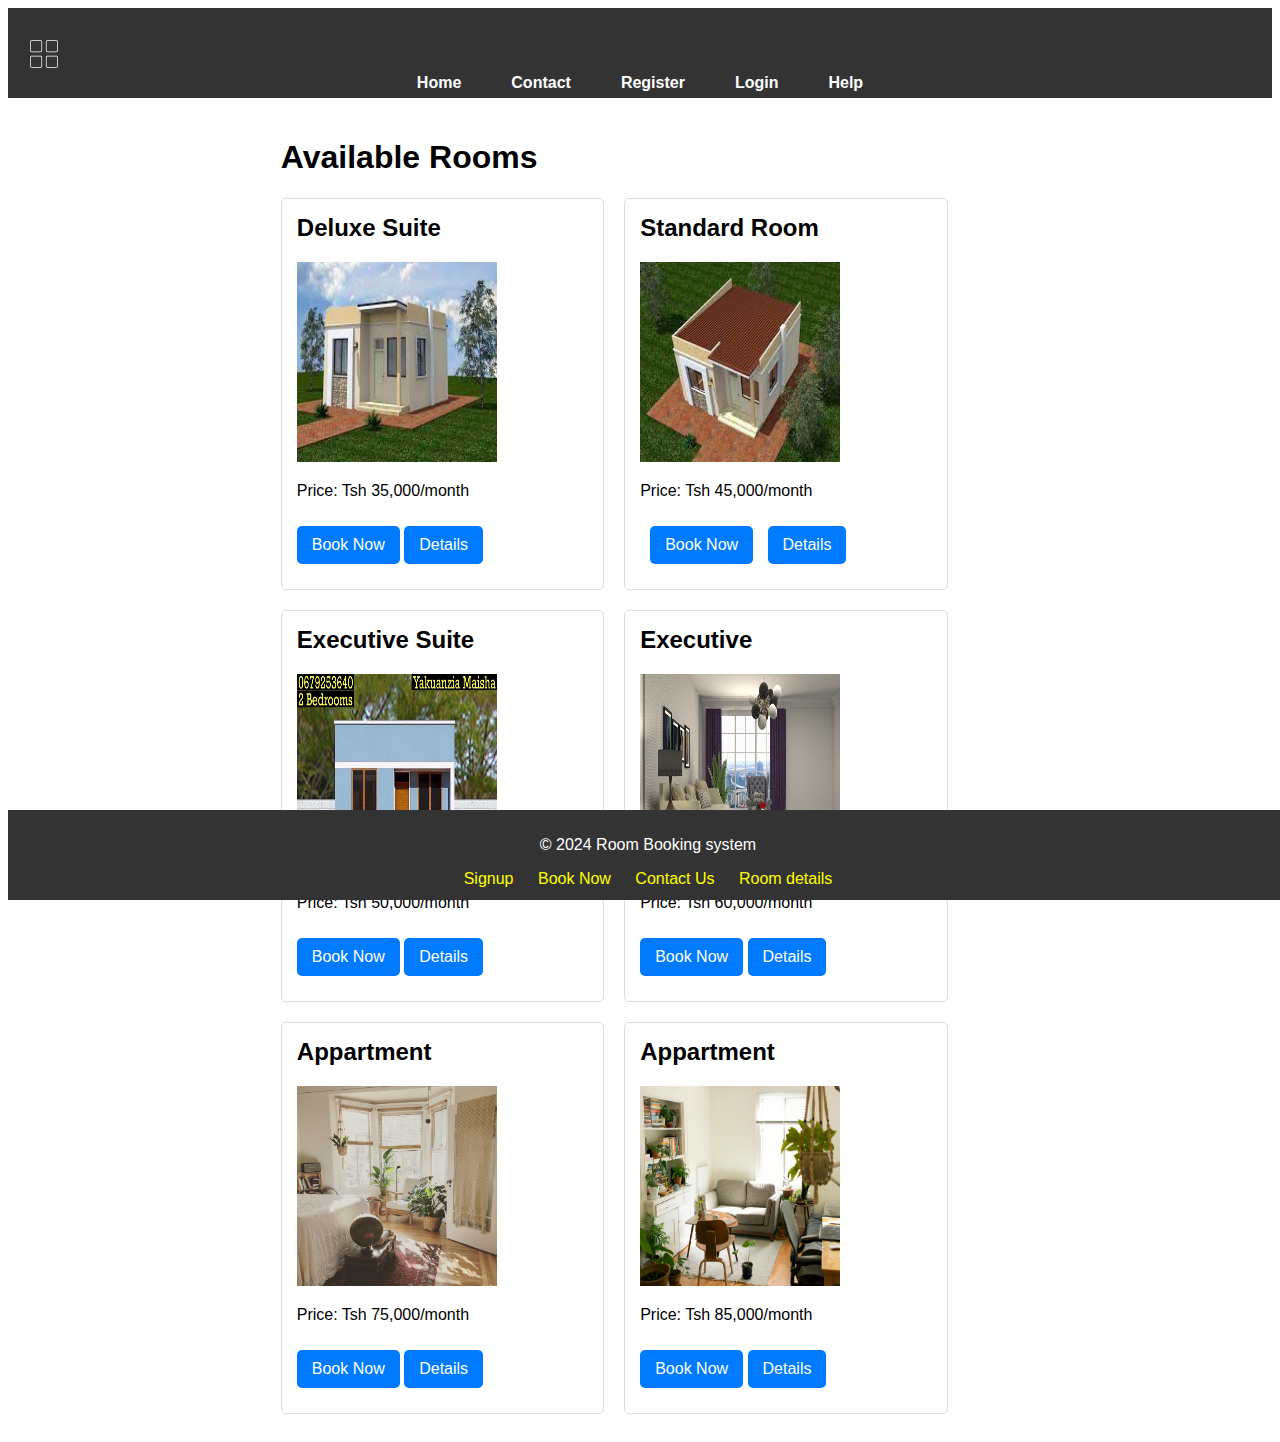
==== index.html @ ce3b5179 "let's roll" ====
<!DOCTYPE html>
<html lang="en">
<head>
    <meta charset="UTF-8">
    <meta name="viewport" content="width=device-width, initial-scale=1.0">
    <title>Room Booking</title>
    <link rel="stylesheet" href="assets/styles/styles.css">
</head>
<body>
    <header><svg xmlns="http://www.w3.org/2000/svg" width="2em" height="2em" viewBox="0 0 40 40"><path fill="currentColor" d="M15.781 17.868H4.534c-1.02 0-1.85-.831-1.85-1.854V4.768c0-1.02.83-1.85 1.85-1.85h11.247c1.02 0 1.85.83 1.85 1.85v11.247c0 1.022-.83 1.853-1.85 1.853M4.534 3.804a.964.964 0 0 0-.963.964v11.247c0 .533.432.967.963.967h11.247a.966.966 0 0 0 .963-.967V4.768a.964.964 0 0 0-.963-.964zm30.935 14.064h-11.25a1.853 1.853 0 0 1-1.849-1.854V4.768c0-1.02.829-1.85 1.849-1.85h11.25a1.85 1.85 0 0 1 1.847 1.85v11.247a1.853 1.853 0 0 1-1.847 1.853M24.219 3.804a.964.964 0 0 0-.963.964v11.247c0 .533.432.967.963.967h11.25c.52 0 .96-.443.96-.967V4.768a.96.96 0 0 0-.96-.964zm-8.438 33.279H4.534c-1.02 0-1.85-.83-1.85-1.85v-11.25c0-1.021.83-1.851 1.85-1.851h11.247c1.02 0 1.85.83 1.85 1.851v11.249c0 1.02-.83 1.851-1.85 1.851M4.534 23.019a.965.965 0 0 0-.963.964v11.249c0 .532.432.964.963.964h11.247a.964.964 0 0 0 .963-.964V23.983a.964.964 0 0 0-.963-.964zm30.935 14.064h-11.25c-1.02 0-1.849-.83-1.849-1.85v-11.25c0-1.021.829-1.851 1.849-1.851h11.25c1.018 0 1.847.83 1.847 1.851v11.249a1.85 1.85 0 0 1-1.847 1.851m-11.25-14.064a.965.965 0 0 0-.963.964v11.249c0 .532.432.964.963.964h11.25c.53 0 .96-.432.96-.964V23.983a.96.96 0 0 0-.96-.964z"/></svg>
        <nav>
            <ul>
                <li><a href="#home">Home</a></li>
                <li><a href="index6.html">Contact</a></li>
                <li><a href="index2.html">Register</a></li>
                <li><a href="index3.html">Login</a></li>
                <li><a href="index6.html">Help</a></li>
            </ul>
        </nav>
    </header>
    
    <main > <div class="contents1">
        <section id="rooms">
            <h1>Available Rooms</h1>
            <div class="room-list">
                <!-- Room 1 -->
                <div class="room">
                    <h2>Deluxe Suite</h2>
                <img src="assets/images/ROOM1.jfif" alt="room1" height="200px" width="200px">
                    <p>Price: Tsh 35,000/month</p>
                   
                    <button>Book Now</button>
                    <button>Details</button>
                </div>
                
                <!-- Room 2 -->
                <div class="room">
                    <h2>Standard Room</h2>
                    <img src="assets/images/ROOM2.jfif" alt="room1" height="200px" width="200px">
                    <p>Price: Tsh 45,000/month</p>
                   
                    <a href="assets/images/index8.html"><button>Book Now</button></a>
                    <button>Details</button>
                </div>
                
                <!-- Room 3 -->
                <div class="room">
                    <h2>Executive Suite</h2>
                    <img src="assets/images/ROOM3.jpg" alt="room3" height="200px" width="200px">
                    <p>Price: Tsh 50,000/month</p>
                    <button>Book Now</button>
                    <button>Details</button>
                </div>
                <div class="room">
                    <h2>Executive </h2>
                    <img src="assets/images/room4.jpg" alt="room3" height="200px" width="200px">
                    <p>Price: Tsh 60,000/month</p>
                    <button>Book Now</button>
                    <button>Details</button>
                </div>
                <div class="room">
                    <h2>Appartment</h2>
                    <img src="assets/images/room5.jpg" alt="room5" height="200px" width="200px">
                    <p>Price: Tsh 75,000/month</p>
                   
                    <button>Book Now</button>
                    <button>Details</button>
                </div>
                <div class="room">
                    <h2>Appartment</h2>
                    <img src="assets/images/room6.jpg" alt="room6" height="200px" width="200px">
                    <p>Price: Tsh 85,000/month</p>
                   
                    <button onclick="">Book Now</button>
                    <button>Details</button>
                </div>
            </div>
        </section>
    </main>
</div>
    <footer>
        <p>&copy; 2024 Room Booking system</p>
        <a href="index3.html">Signup</a>
        <a href="index5.html">Book Now</a>
        <a href="ndex4.html">Contact Us</a>
        <a href="index8.html">Room details</a>
    </footer>
</body>
</html>
---- assets/styles/styles.css ----
body {
    font-family: Arial, sans-serif;
    /* margin: 6%; */
    padding: 0;
    /* margin-left: 6%;
    margin-right: 6%;
    */
}

header {
    background-color: #333;
    color: white;
    padding: 10px 0;
    height: 70px;
    margin-right: 0%;
}

nav ul {
    list-style-type: none;
    margin: 0;
    padding: 0;
    display: flex;
    justify-content: center;
}

nav ul li {
    margin: 0 15px;
}

nav ul li a {
    color: white;
    text-decoration: none;
    font-weight: bold;
    
    
}

nav ul li a:hover {
    text-decoration: underline;
}

main {
    padding: 20px;
    align-content: center;
    margin-left: 20%;
    
}

.room-list {
    display: flex;
    flex-wrap: wrap;
    gap: 20px;
}

.room {
    border: 1px solid #ddd;
    border-radius: 5px;
    padding: 15px;
    width: 30%;
}

.room h2 {
    margin-top: 0;
}

button {
    background-color: #007BFF;
    border: none;
    color: white;
    padding: 10px 15px;
    text-align: center;
    text-decoration: none;
    display: inline-block;
    font-size: 16px;
    margin: 10px 0;
    cursor: pointer;
    border-radius: 5px;
}

button:hover {
    background-color: #0056b3;
}

footer {
    background-color: #333;
    color: white;
    text-align: center;
    padding: 10px 0;
    position: fixed;
    bottom: 0;
    width: 100%;
    height: 70px;
   /* margin-left: 6%;
   margin-right: 6%;
   margin-top: 0%;
   margin-bottom: 0%; */

}
.index2{
   text-decoration: none;
   
}
a{

    text-decoration: none;
    color: yellow;
    align-items: center;
    padding: 10px;
}

svg{
margin-left:  20px;
margin-top: 20px;
}
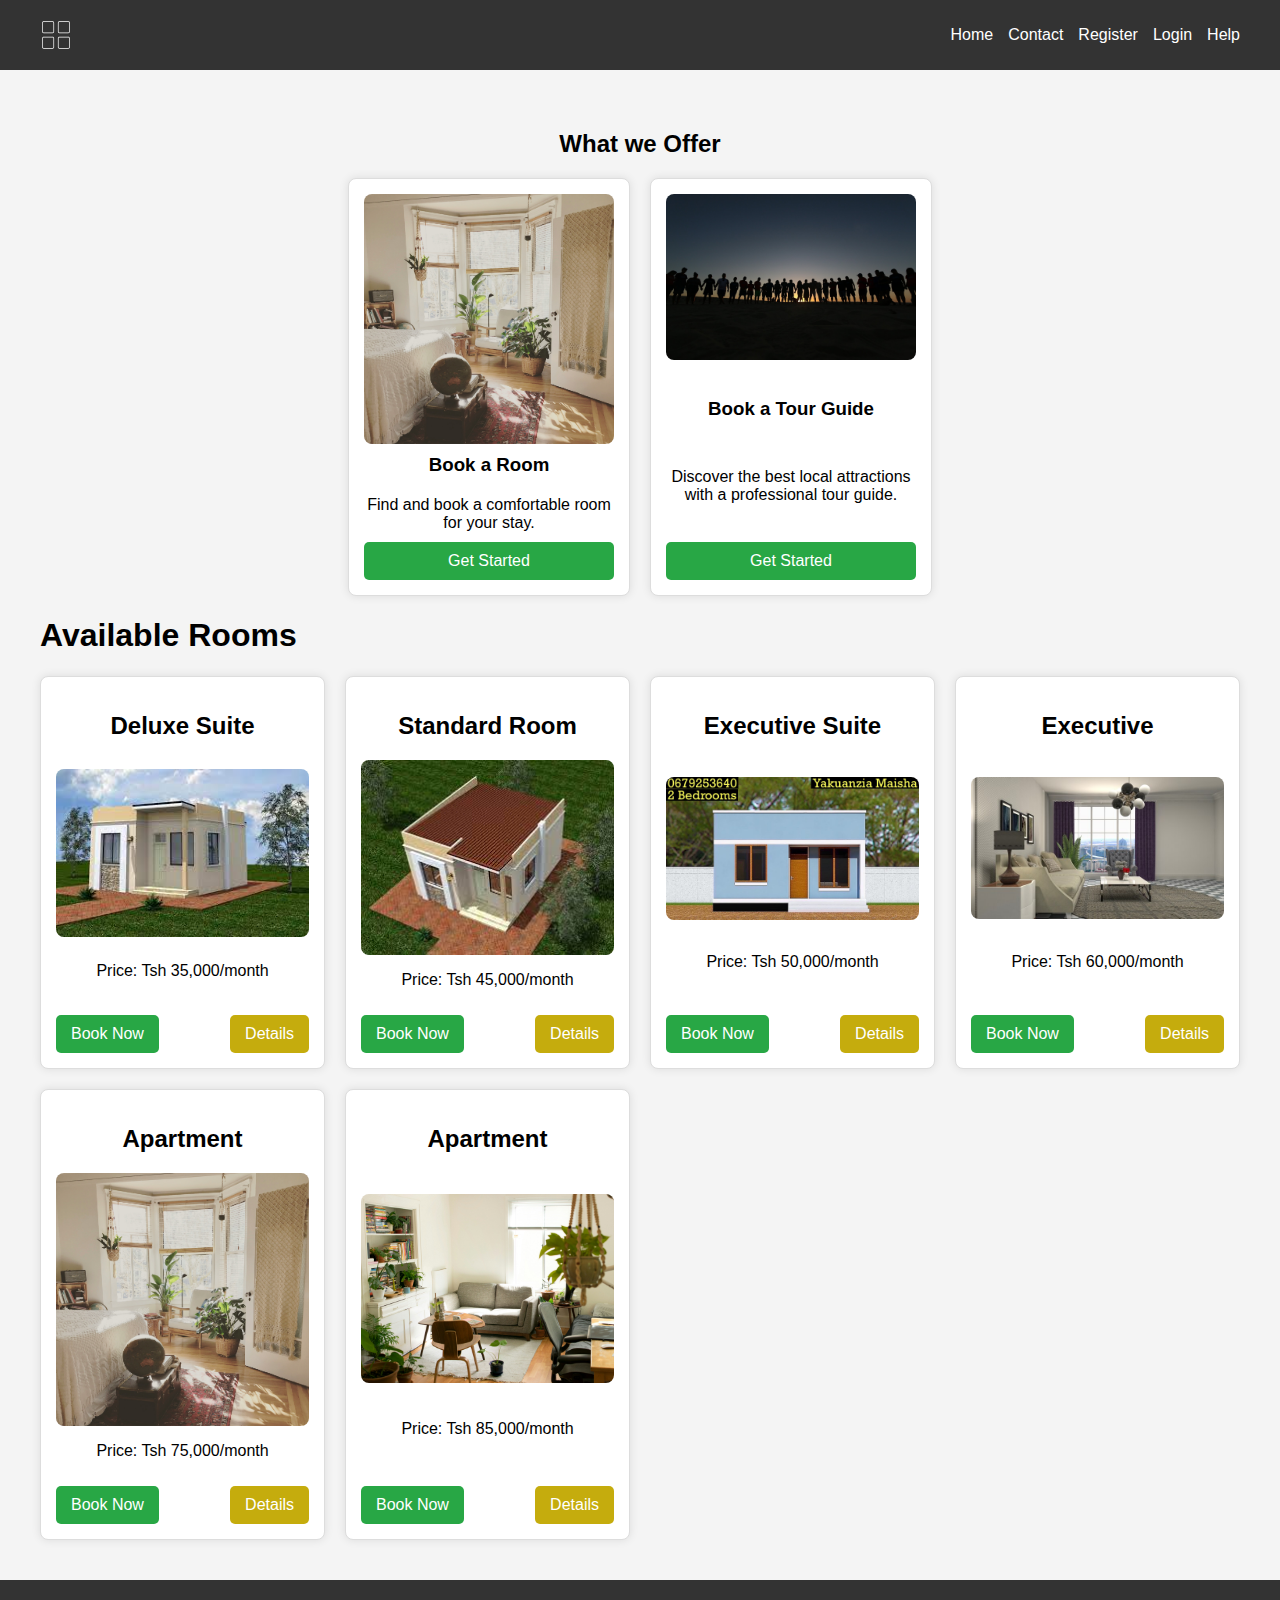
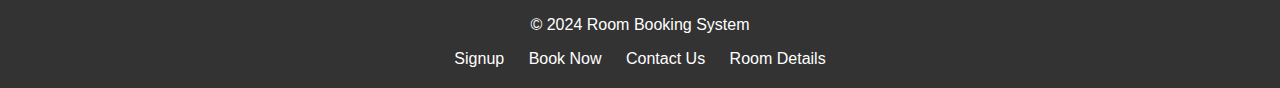
==== commit d10c110a: "added what we offer and custom css" ====
--- a/index.html
+++ b/index.html
@@ -1,89 +1,145 @@
 <!DOCTYPE html>
 <html lang="en">
-<head>
-    <meta charset="UTF-8">
-    <meta name="viewport" content="width=device-width, initial-scale=1.0">
+  <head>
+    <meta charset="UTF-8" />
+    <meta name="viewport" content="width=device-width, initial-scale=1.0" />
     <title>Room Booking</title>
-    <link rel="stylesheet" href="assets/styles/styles.css">
-</head>
-<body>
-    <header><svg xmlns="http://www.w3.org/2000/svg" width="2em" height="2em" viewBox="0 0 40 40"><path fill="currentColor" d="M15.781 17.868H4.534c-1.02 0-1.85-.831-1.85-1.854V4.768c0-1.02.83-1.85 1.85-1.85h11.247c1.02 0 1.85.83 1.85 1.85v11.247c0 1.022-.83 1.853-1.85 1.853M4.534 3.804a.964.964 0 0 0-.963.964v11.247c0 .533.432.967.963.967h11.247a.966.966 0 0 0 .963-.967V4.768a.964.964 0 0 0-.963-.964zm30.935 14.064h-11.25a1.853 1.853 0 0 1-1.849-1.854V4.768c0-1.02.829-1.85 1.849-1.85h11.25a1.85 1.85 0 0 1 1.847 1.85v11.247a1.853 1.853 0 0 1-1.847 1.853M24.219 3.804a.964.964 0 0 0-.963.964v11.247c0 .533.432.967.963.967h11.25c.52 0 .96-.443.96-.967V4.768a.96.96 0 0 0-.96-.964zm-8.438 33.279H4.534c-1.02 0-1.85-.83-1.85-1.85v-11.25c0-1.021.83-1.851 1.85-1.851h11.247c1.02 0 1.85.83 1.85 1.851v11.249c0 1.02-.83 1.851-1.85 1.851M4.534 23.019a.965.965 0 0 0-.963.964v11.249c0 .532.432.964.963.964h11.247a.964.964 0 0 0 .963-.964V23.983a.964.964 0 0 0-.963-.964zm30.935 14.064h-11.25c-1.02 0-1.849-.83-1.849-1.85v-11.25c0-1.021.829-1.851 1.849-1.851h11.25c1.018 0 1.847.83 1.847 1.851v11.249a1.85 1.85 0 0 1-1.847 1.851m-11.25-14.064a.965.965 0 0 0-.963.964v11.249c0 .532.432.964.963.964h11.25c.53 0 .96-.432.96-.964V23.983a.96.96 0 0 0-.96-.964z"/></svg>
+    <link rel="stylesheet" href="assets/styles/styles.css" />
+  </head>
+  <body>
+    <header>
+      <div class="header-content">
+        <svg
+          xmlns="http://www.w3.org/2000/svg"
+          width="2em"
+          height="2em"
+          viewBox="0 0 40 40"
+        >
+          <path
+            fill="currentColor"
+            d="M15.781 17.868H4.534c-1.02 0-1.85-.831-1.85-1.854V4.768c0-1.02.83-1.85 1.85-1.85h11.247c1.02 0 1.85.83 1.85 1.85v11.247c0 1.022-.83 1.853-1.85 1.853M4.534 3.804a.964.964 0 0 0-.963.964v11.247c0 .533.432.967.963.967h11.247a.966.966 0 0 0 .963-.967V4.768a.964.964 0 0 0-.963-.964zm30.935 14.064h-11.25a1.853 1.853 0 0 1-1.849-1.854V4.768c0-1.02.829-1.85 1.849-1.85h11.25a1.85 1.85 0 0 1 1.847 1.85v11.247a1.853 1.853 0 0 1-1.847 1.853M24.219 3.804a.964.964 0 0 0-.963.964v11.247c0 .533.432.967.963.967h11.25c.52 0 .96-.443.96-.967V4.768a.96.96 0 0 0-.96-.964zm-8.438 33.279H4.534c-1.02 0-1.85-.83-1.85-1.85v-11.25c0-1.021.83-1.851 1.85-1.851h11.247c1.02 0 1.85.83 1.85 1.851v11.249c0 1.02-.83 1.851-1.85 1.851M4.534 23.019a.965.965 0 0 0-.963.964v11.249c0 .532.432.964.963.964h11.247a.964.964 0 0 0 .963-.964V23.983a.964.964 0 0 0-.963-.964zm30.935 14.064h-11.25c-1.02 0-1.849-.83-1.849-1.85v-11.25c0-1.021.829-1.851 1.849-1.851h11.25c1.018 0 1.847.83 1.847 1.851v11.249a1.85 1.85 0 0 1-1.847 1.851m-11.25-14.064a.965.965 0 0 0-.963.964v11.249c0 .532.432.964.963.964h11.25c.53 0 .96-.432.96-.964V23.983a.96.96 0 0 0-.96-.964z"
+          />
+        </svg>
         <nav>
-            <ul>
-                <li><a href="#home">Home</a></li>
-                <li><a href="index6.html">Contact</a></li>
-                <li><a href="index2.html">Register</a></li>
-                <li><a href="index3.html">Login</a></li>
-                <li><a href="index6.html">Help</a></li>
-            </ul>
+          <ul>
+            <li><a href="#home">Home</a></li>
+            <li><a href="index6.html">Contact</a></li>
+            <li><a href="user/register.html">Register</a></li>
+            <li><a href="user/login.html">Login</a></li>
+            <li><a href="index6.html">Help</a></li>
+          </ul>
         </nav>
+      </div>
     </header>
-    
-    <main > <div class="contents1">
-        <section id="rooms">
-            <h1>Available Rooms</h1>
-            <div class="room-list">
-                <!-- Room 1 -->
-                <div class="room">
-                    <h2>Deluxe Suite</h2>
-                <img src="assets/images/ROOM1.jfif" alt="room1" height="200px" width="200px">
-                    <p>Price: Tsh 35,000/month</p>
-                   
-                    <button>Book Now</button>
-                    <button>Details</button>
-                </div>
-                
-                <!-- Room 2 -->
-                <div class="room">
-                    <h2>Standard Room</h2>
-                    <img src="assets/images/ROOM2.jfif" alt="room1" height="200px" width="200px">
-                    <p>Price: Tsh 45,000/month</p>
-                   
-                    <a href="assets/images/index8.html"><button>Book Now</button></a>
-                    <button>Details</button>
-                </div>
-                
-                <!-- Room 3 -->
-                <div class="room">
-                    <h2>Executive Suite</h2>
-                    <img src="assets/images/ROOM3.jpg" alt="room3" height="200px" width="200px">
-                    <p>Price: Tsh 50,000/month</p>
-                    <button>Book Now</button>
-                    <button>Details</button>
-                </div>
-                <div class="room">
-                    <h2>Executive </h2>
-                    <img src="assets/images/room4.jpg" alt="room3" height="200px" width="200px">
-                    <p>Price: Tsh 60,000/month</p>
-                    <button>Book Now</button>
-                    <button>Details</button>
-                </div>
-                <div class="room">
-                    <h2>Appartment</h2>
-                    <img src="assets/images/room5.jpg" alt="room5" height="200px" width="200px">
-                    <p>Price: Tsh 75,000/month</p>
-                   
-                    <button>Book Now</button>
-                    <button>Details</button>
-                </div>
-                <div class="room">
-                    <h2>Appartment</h2>
-                    <img src="assets/images/room6.jpg" alt="room6" height="200px" width="200px">
-                    <p>Price: Tsh 85,000/month</p>
-                   
-                    <button onclick="">Book Now</button>
-                    <button>Details</button>
-                </div>
+
+    <main class="container">
+      <section class="card-cont">
+        <h2>What we Offer</h2>
+        <div class="card-container">
+          <!-- Room Booking Card -->
+          <div class="card">
+            <img
+              src="assets/images/room5.jpg"
+              alt="Room Image"
+              class="card-img"
+            />
+            <h3>Book a Room</h3>
+            <p>Find and book a comfortable room for your stay.</p>
+            <a href="book-room.php" class="btn green">Get Started</a>
+          </div>
+          <!-- Tour Guide Booking Card -->
+          <div class="card">
+            <img
+              src="assets/images/people.jpg"
+              alt="Tour Guide Image"
+              class="card-img"
+            />
+            <h3>Book a Tour Guide</h3>
+            <p>
+              Discover the best local attractions with a professional tour
+              guide.
+            </p>
+            <a href="book-tour-guide.php" class="btn green">Get Started</a>
+          </div>
+        </div>
+      </section>
+      <section id="rooms">
+        <h1>Available Rooms</h1>
+        <div class="room-list">
+          <!-- Room 1 -->
+          <div class="room">
+            <h2>Deluxe Suite</h2>
+            <img src="assets/images/ROOM1.jfif" alt="Deluxe Suite" />
+            <p>Price: Tsh 35,000/month</p>
+            <div class="button-group">
+              <a href="" class="btn green">Book Now</a>
+              <a href="" class="btn warning">Details</a>
             </div>
-        </section>
+          </div>
+
+          <!-- Room 2 -->
+          <div class="room">
+            <h2>Standard Room</h2>
+            <img src="assets/images/ROOM2.jfif" alt="Standard Room" />
+            <p>Price: Tsh 45,000/month</p>
+            <div class="button-group">
+              <a href="" class="btn green">Book Now</a>
+              <a href="" class="btn warning">Details</a>
+            </div>
+          </div>
+
+          <!-- Room 3 -->
+          <div class="room">
+            <h2>Executive Suite</h2>
+            <img src="assets/images/ROOM3.jpg" alt="Executive Suite" />
+            <p>Price: Tsh 50,000/month</p>
+            <div class="button-group">
+              <a href="" class="btn green">Book Now</a>
+              <a href="" class="btn warning">Details</a>
+            </div>
+          </div>
+
+          <!-- Room 4 -->
+          <div class="room">
+            <h2>Executive</h2>
+            <img src="assets/images/room4.jpg" alt="Executive" />
+            <p>Price: Tsh 60,000/month</p>
+            <div class="button-group">
+              <a href="" class="btn green">Book Now</a>
+              <a href="" class="btn warning">Details</a>
+            </div>
+          </div>
+
+          <!-- Room 5 -->
+          <div class="room">
+            <h2>Apartment</h2>
+            <img src="assets/images/room5.jpg" alt="Apartment" />
+            <p>Price: Tsh 75,000/month</p>
+            <div class="button-group">
+              <a href="" class="btn green">Book Now</a>
+              <a href="" class="btn warning">Details</a>
+            </div>
+          </div>
+
+          <!-- Room 6 -->
+          <div class="room">
+            <h2>Apartment</h2>
+            <img src="assets/images/room6.jpg" alt="Apartment" />
+            <p>Price: Tsh 85,000/month</p>
+            <div class="button-group">
+              <a href="" class="btn green">Book Now</a>
+              <a href="" class="btn warning">Details</a>
+            </div>
+          </div>
+        </div>
+      </section>
     </main>
-</div>
     <footer>
-        <p>&copy; 2024 Room Booking system</p>
-        <a href="index3.html">Signup</a>
-        <a href="index5.html">Book Now</a>
-        <a href="ndex4.html">Contact Us</a>
-        <a href="index8.html">Room details</a>
+      <p>&copy; 2024 Room Booking System</p>
+      <a href="index3.html">Signup</a>
+      <a href="index5.html">Book Now</a>
+      <a href="index4.html">Contact Us</a>
+      <a href="index8.html">Room Details</a>
     </footer>
-</body>
+  </body>
 </html>
--- a/assets/styles/styles.css
+++ b/assets/styles/styles.css
@@ -1,114 +1,134 @@
 body {
     font-family: Arial, sans-serif;
-    /* margin: 6%; */
+    background-color: #f4f4f4;
+    margin: 0;
     padding: 0;
-    /* margin-left: 6%;
-    margin-right: 6%;
-    */
-}
-
-header {
+  }
+  
+  header {
     background-color: #333;
     color: white;
     padding: 10px 0;
-    height: 70px;
-    margin-right: 0%;
-}
-
-nav ul {
-    list-style-type: none;
-    margin: 0;
-    padding: 0;
+  }
+  
+  .header-content {
+    display: flex;
+    align-items: center;
+    justify-content: space-between;
+    max-width: 1200px;
+    margin: 0 auto;
+  }
+  
+  nav ul {
+    list-style: none;
+    display: flex;
+    gap: 15px;
+  }
+  
+  nav a {
+    color: white;
+    text-decoration: none;
+  }
+  
+  .container {
+    max-width: 1200px;
+    margin: 20px auto;
+    padding: 20px;
+  }
+  
+  .card-cont {
+    text-align: center;
+  }
+  
+  .card-container {
     display: flex;
     justify-content: center;
-}
+    gap: 20px;
+    flex-wrap: wrap;
+  }
+  
+  .card {
+    background-color: white;
+    border: 1px solid #ddd;
+    border-radius: 8px;
+    padding: 15px;
+    max-width: 250px;
+    box-shadow: 0 0 10px rgba(0, 0, 0, 0.1);
+    display: flex;
+    flex-direction: column;
+    justify-content: space-between;
+  }
+  
+  .card-img {
+    max-width: 100%;
+    height: auto;
+    border-radius: 8px;
+  }
+  
+  .btn {
+    display: inline-block;
+    margin-top: 10px auto;
+    padding: 10px 15px;
+    text-decoration: none;
+    border-radius: 5px;
+    
+  }
 
-nav ul li {
-    margin: 0 15px;
-}
-
-nav ul li a {
+  .green{
+    background-color: #28a745;
     color: white;
-    text-decoration: none;
-    font-weight: bold;
-    
-    
-}
-
-nav ul li a:hover {
-    text-decoration: underline;
-}
-
-main {
-    padding: 20px;
-    align-content: center;
-    margin-left: 20%;
-    
-}
-
-.room-list {
+  }
+  .warning{
+    background-color: #C5AC0D;
+    color: white;
+  }
+  
+  .card h3,
+  .card p {
+    margin: 10px 0;
+  }
+  
+  .room-list {
+    display: grid;
+    grid-template-columns: repeat(auto-fit, minmax(250px, 1fr));
+    gap: 20px;
+  }
+  
+  .room {
+    background-color: white;
+    border: 1px solid #ddd;
+    border-radius: 8px;
+    padding: 15px;
+    box-shadow: 0 0 10px rgba(0, 0, 0, 0.1);
+    text-align: center;
     display: flex;
-    flex-wrap: wrap;
-    gap: 20px;
-}
-
-.room {
-    border: 1px solid #ddd;
-    border-radius: 5px;
-    padding: 15px;
-    width: 30%;
-}
-
-.room h2 {
-    margin-top: 0;
-}
-
-button {
-    background-color: #007BFF;
-    border: none;
-    color: white;
-    padding: 10px 15px;
-    text-align: center;
-    text-decoration: none;
-    display: inline-block;
-    font-size: 16px;
-    margin: 10px 0;
-    cursor: pointer;
-    border-radius: 5px;
-}
-
-button:hover {
-    background-color: #0056b3;
-}
-
-footer {
+    flex-direction: column;
+    justify-content: space-between;
+  }
+  
+  .room img {
+    max-width: 100%;
+    height: auto;
+    border-radius: 8px;
+  }
+  
+  .button-group {
+    display: flex;
+    justify-content: space-between;
+    gap: 10px;
+    margin-top: 10px;
+  }
+  
+  footer {
     background-color: #333;
     color: white;
     text-align: center;
-    padding: 10px 0;
-    position: fixed;
-    bottom: 0;
-    width: 100%;
-    height: 70px;
-   /* margin-left: 6%;
-   margin-right: 6%;
-   margin-top: 0%;
-   margin-bottom: 0%; */
-
-}
-.index2{
-   text-decoration: none;
-   
-}
-a{
-
+    padding: 20px 0;
+  }
+  
+  footer a {
+    color: white;
     text-decoration: none;
-    color: yellow;
-    align-items: center;
-    padding: 10px;
-}
-
-svg{
-margin-left:  20px;
-margin-top: 20px;
-}+    margin: 0 10px;
+  }
+  